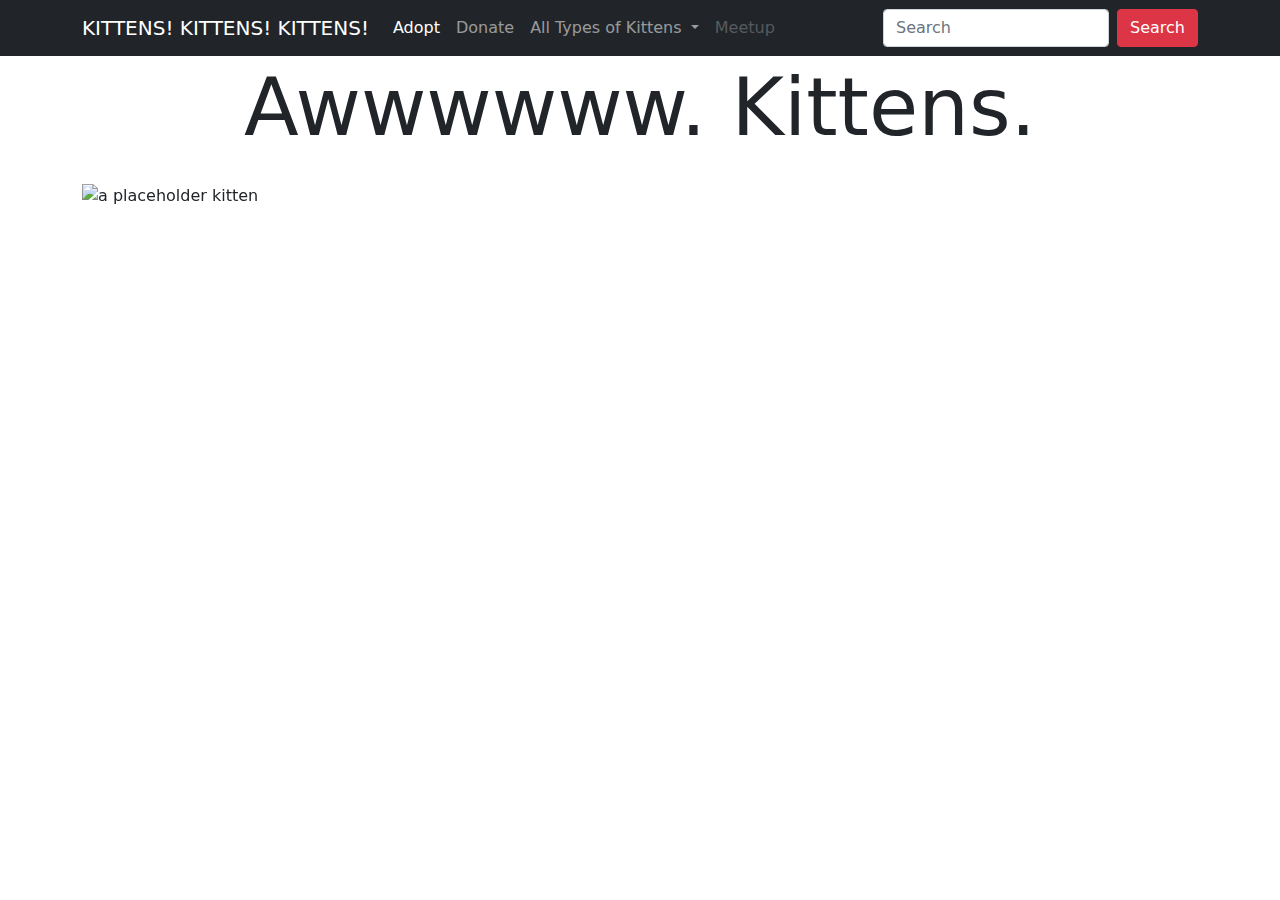
==== bootstrap5compworksheet/index.html @ e99e4d2e "change placeholder kitten and vertical padding" ====
<!DOCTYPE html>
<html lang="en">

<head>
    <meta charset="UTF-8">
    <meta http-equiv="X-UA-Compatible" content="IE=edge">
    <meta name="viewport" content="width=device-width, initial-scale=1.0">
    <link rel="stylesheet" href="css/bootstrap.min.css">
    <link rel="stylesheet" href="css/mary.css">

    <title>We Love Kittens!</title>
</head>



<body>
    <!-- Begin the Navbar -->
    <header>
        <nav class="navbar navbar-expand-lg navbar-dark bg-dark">
            <div class="container">
                <a class="navbar-brand" href="#">KITTENS! KITTENS! KITTENS!</a>
                <button class="navbar-toggler" type="button" data-bs-toggle="collapse"
                    data-bs-target="#navbarSupportedContent" aria-controls="navbarSupportedContent"
                    aria-expanded="false" aria-label="Toggle navigation">
                    <span class="navbar-toggler-icon"></span>
                </button>
                <div class="collapse navbar-collapse" id="navbarSupportedContent">
                    <ul class="navbar-nav me-auto mb-2 mb-lg-0">
                        <li class="nav-item">
                            <a class="nav-link active" aria-current="page" href="#">Adopt</a>
                        </li>
                        <li class="nav-item">
                            <a class="nav-link" href="#">Donate</a>
                        </li>
                        <li class="nav-item dropdown">
                            <a class="nav-link dropdown-toggle" href="#" id="navbarDropdown" role="button"
                                data-bs-toggle="dropdown" aria-expanded="false">
                                All Types of Kittens
                            </a>
                            <ul class="dropdown-menu" aria-labelledby="navbarDropdown">
                                <li><a class="dropdown-item" href="#">Tabby Kittens</a></li>
                                <li><a class="dropdown-item" href="#">Calico Kittens</a></li>
                                <li>
                                    <hr class="dropdown-divider">
                                </li>
                                <li><a class="dropdown-item" href="#">Evil Kittens</a></li>
                            </ul>
                        </li>
                        <li class="nav-item">
                            <a class="nav-link disabled" href="#" tabindex="-1" aria-disabled="true">Meetup</a>
                        </li>
                    </ul>
                    <form class="d-flex">
                        <input class="form-control me-2" type="search" placeholder="Search" aria-label="Search">
                        <button class="btn btn-danger" type="submit">Search</button>
                    </form>
                </div>
            </div>
        </nav>
    </header>
    <!-- End the Navbar -->

    <main>
        <!-- begin display copy -->
        <div class="container py-1">
            <h1 class="display-1 text-center ">Awwwwww. Kittens.</h1>
        </div>

        <!-- end display copy -->

        <!-- begin carousel -->

        <div class="container py-3">

            <div id="carouselExampleSlidesOnly" class="carousel slide" data-bs-ride="carousel">
                <div class="carousel-inner">
                    <div class="carousel-item active">
                        <img src="http://placekitten.com/g/800/300" class="d-block w-100" alt="a placeholder kitten">
                    </div>
                    <div class="carousel-item">
                        <img src="http://placekitten.com/800/300" class="d-block w-100" alt="a placeholder kitten">
                    </div>
                    <div class="carousel-item">
                        <img src="http://placekitten.com/g/800/300" class="d-block w-100" alt="a placeholder kitten">
                    </div>
                </div>
            </div>


        </div>

        <!-- end carousel -->
    </main>

    <script src="https://unpkg.com/@popperjs/core@2.4.0/dist/umd/popper.min.js"></script>
    <script src="js/bootstrap.min.js"></script>
</body>

</html>
---- bootstrap5compworksheet/css/mary.css ----
/* Image without alt attribute? */


img:not([alt]) {
    outline: 2px dashed hotpink;
}
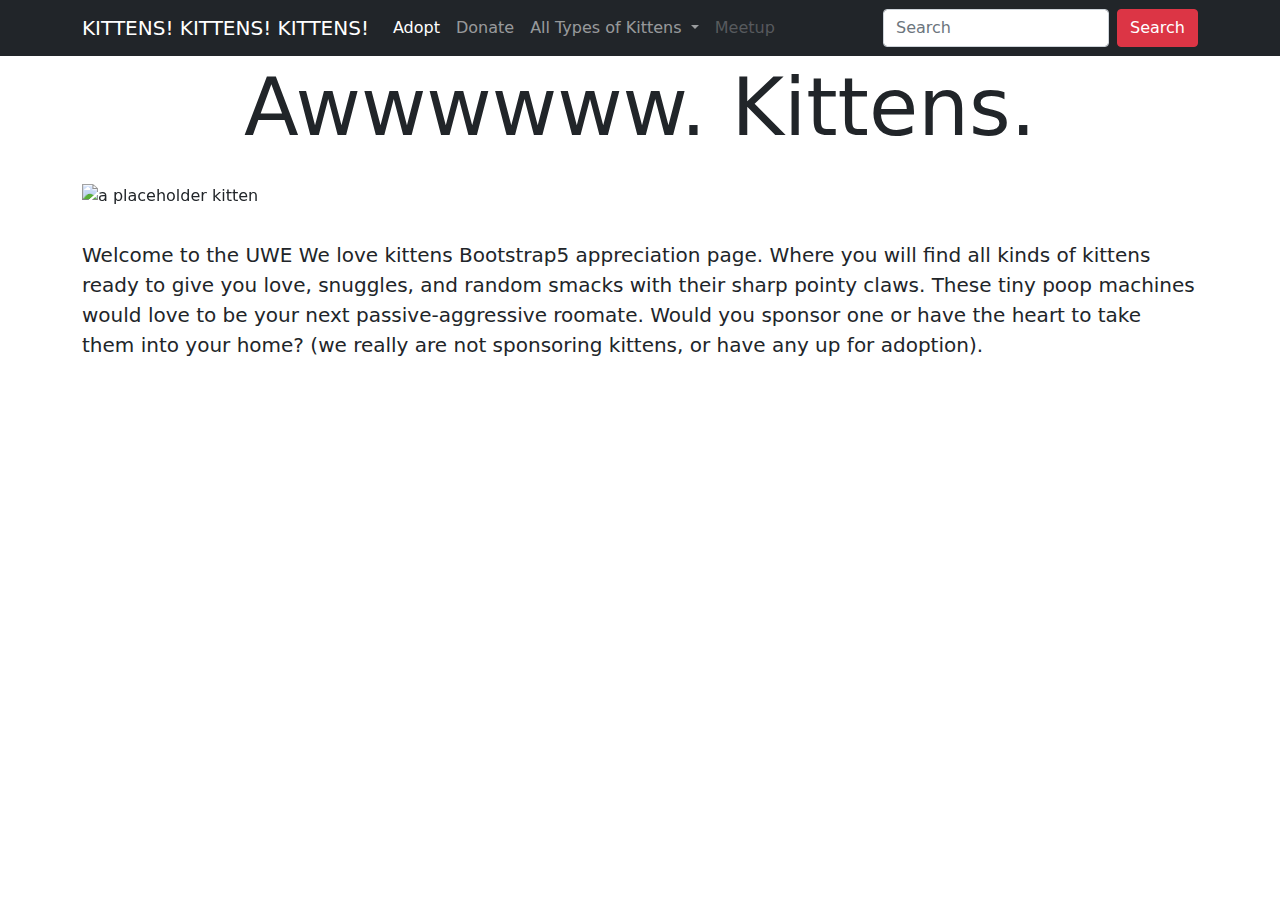
==== commit 17e55415: "update py-" ====
--- a/bootstrap5compworksheet/index.html
+++ b/bootstrap5compworksheet/index.html
@@ -90,6 +90,19 @@
         </div>
 
         <!-- end carousel -->
+
+        <!-- Begin lead copy -->
+        <div class="container py-3">
+            <p class="lead">
+                Welcome to the UWE We love kittens Bootstrap5 appreciation page. Where you will find all kinds of kittens ready to give you love, snuggles, and random smacks with their sharp pointy claws. These tiny poop machines would love to be your next passive-aggressive roomate. Would you sponsor one or have the heart to take them into your home? (we really are not sponsoring kittens, or have any up for adoption).
+            </p>
+        </div>
+
+
+
+        <!-- End lead copy -->
+
+
     </main>
 
     <script src="https://unpkg.com/@popperjs/core@2.4.0/dist/umd/popper.min.js"></script>
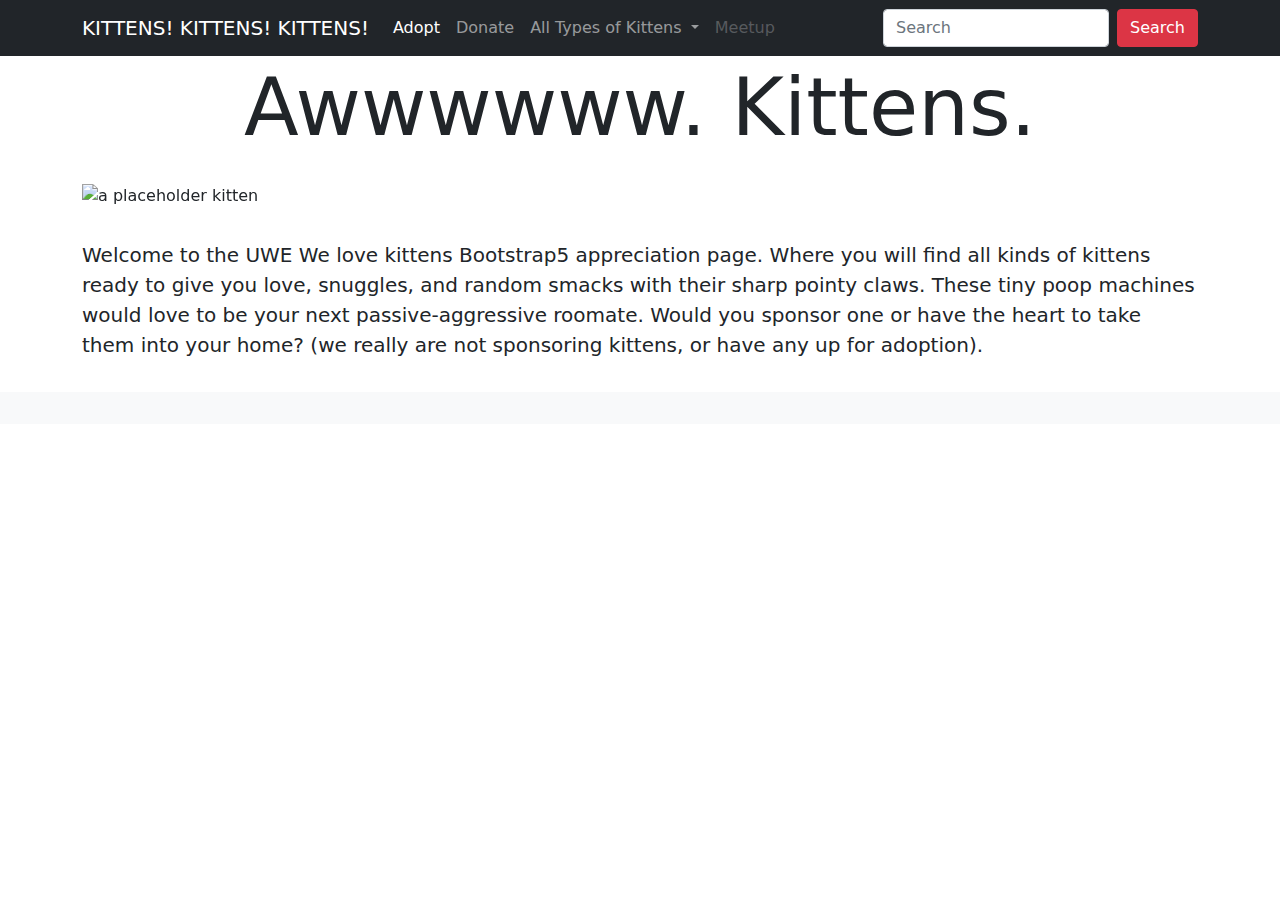
==== commit a843902b: "made my grid" ====
--- a/bootstrap5compworksheet/index.html
+++ b/bootstrap5compworksheet/index.html
@@ -102,6 +102,15 @@
 
         <!-- End lead copy -->
 
+        <!-- Begin Card Grid Section -->
+        <div class="album py-3 bg-light">
+        
+        
+        </div>
+     
+     
+        <!-- End Card Grid section -->
+
 
     </main>
 
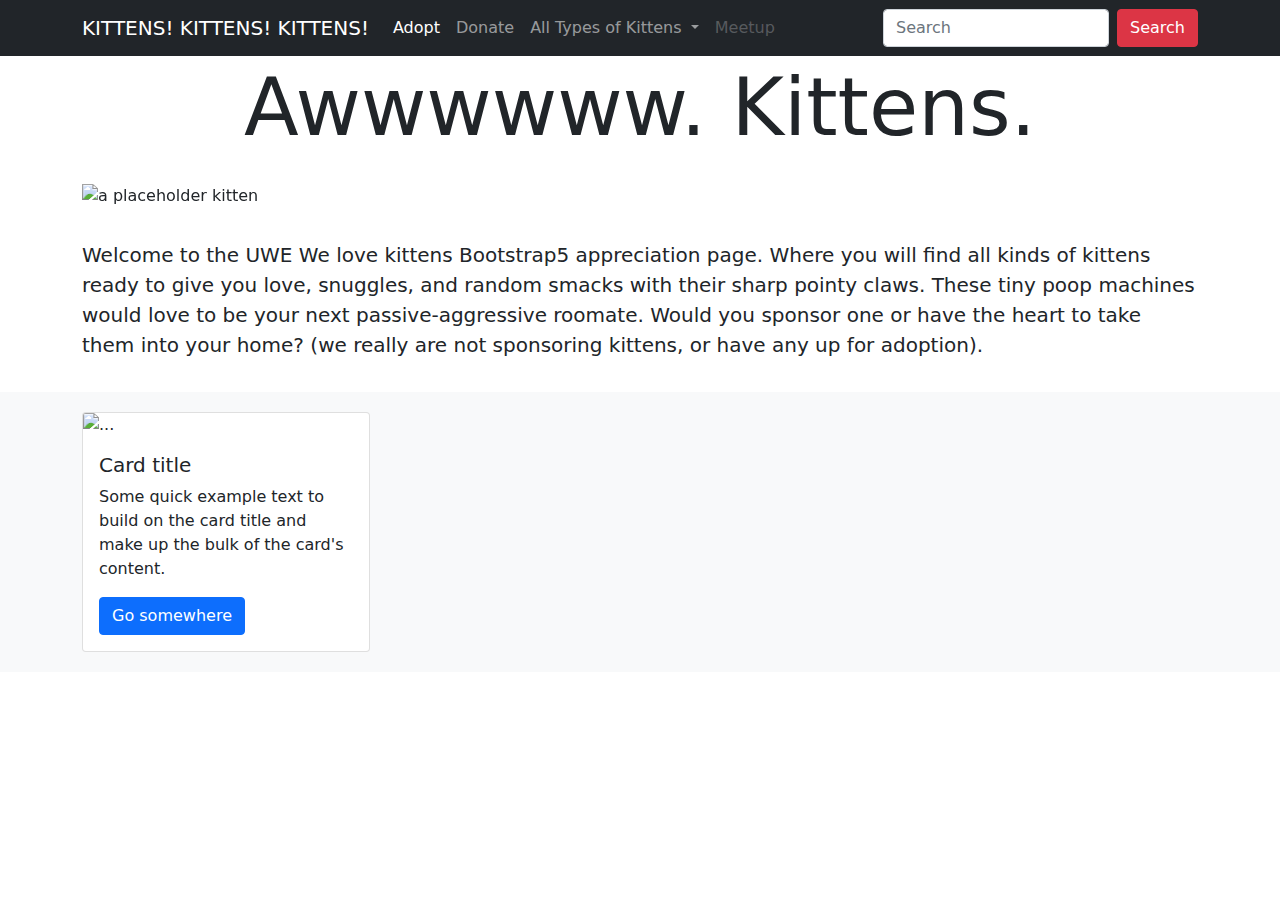
==== commit 433b3120: "update card" ====
--- a/bootstrap5compworksheet/index.html
+++ b/bootstrap5compworksheet/index.html
@@ -104,7 +104,23 @@
 
         <!-- Begin Card Grid Section -->
         <div class="album py-3 bg-light">
-        
+            <div class="py-1 container">
+                <div class="row row-cols-1 row-cols-sm-2 row-cols-md-3 g-3">
+                    <div class="col">
+
+                        <div class="card" style="width: 18rem;">
+                            <img src="..." class="card-img-top" alt="...">
+                            <div class="card-body">
+                              <h5 class="card-title">Card title</h5>
+                              <p class="card-text">Some quick example text to build on the card title and make up the bulk of the card's content.</p>
+                              <a href="#" class="btn btn-primary">Go somewhere</a>
+                            </div>
+                          </div>
+
+                        
+                    </div>
+                </div> 
+            </div>
         
         </div>
      
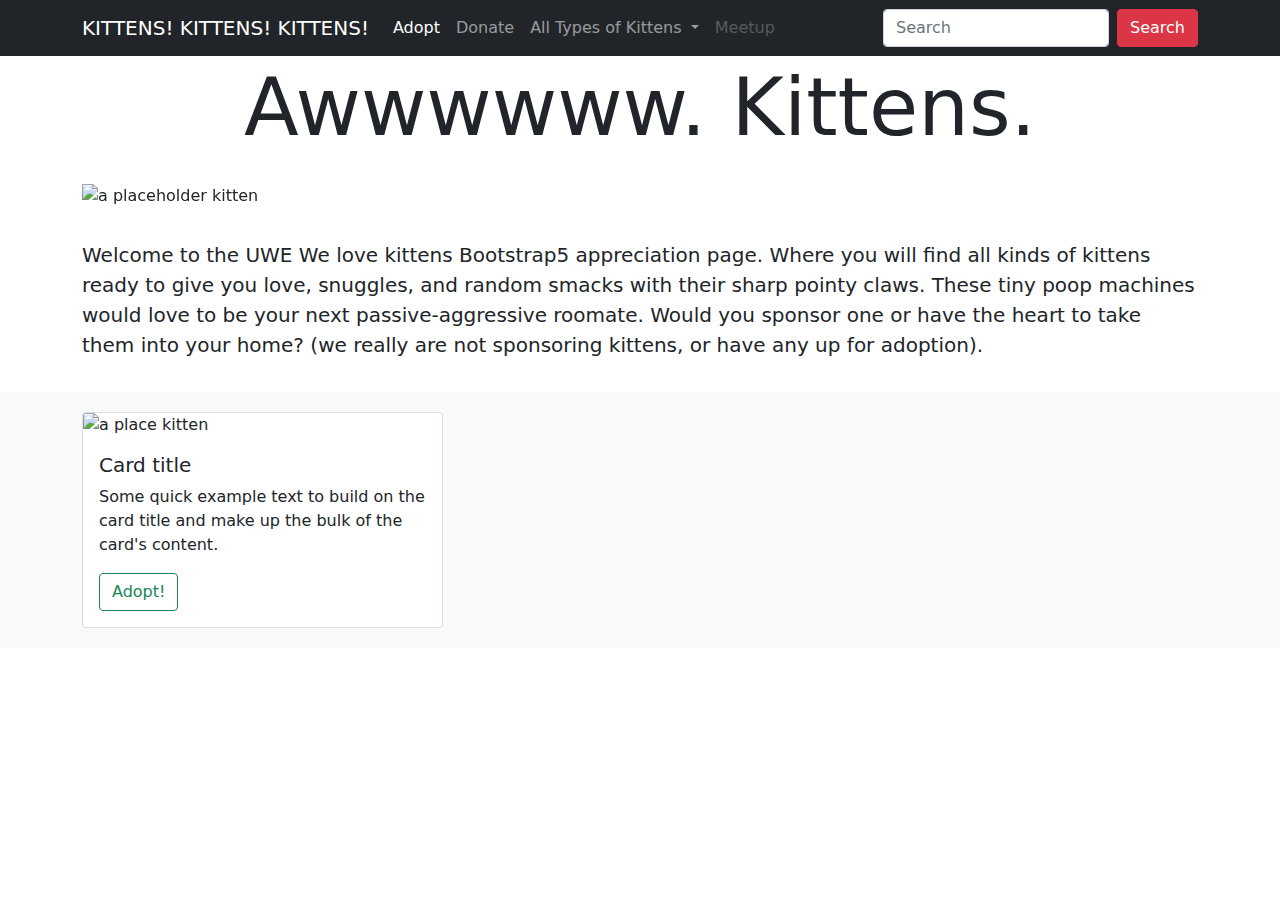
==== commit 2686268d: "update card" ====
--- a/bootstrap5compworksheet/index.html
+++ b/bootstrap5compworksheet/index.html
@@ -108,12 +108,12 @@
                 <div class="row row-cols-1 row-cols-sm-2 row-cols-md-3 g-3">
                     <div class="col">
 
-                        <div class="card" style="width: 18rem;">
-                            <img src="..." class="card-img-top" alt="...">
+                        <div class="card">
+                            <img src="http://placekitten.com/300/300" class="card-img-top" alt="a place kitten">
                             <div class="card-body">
                               <h5 class="card-title">Card title</h5>
                               <p class="card-text">Some quick example text to build on the card title and make up the bulk of the card's content.</p>
-                              <a href="#" class="btn btn-primary">Go somewhere</a>
+                              <a href="#" class="btn btn-outline-success">Adopt!</a>
                             </div>
                           </div>
 
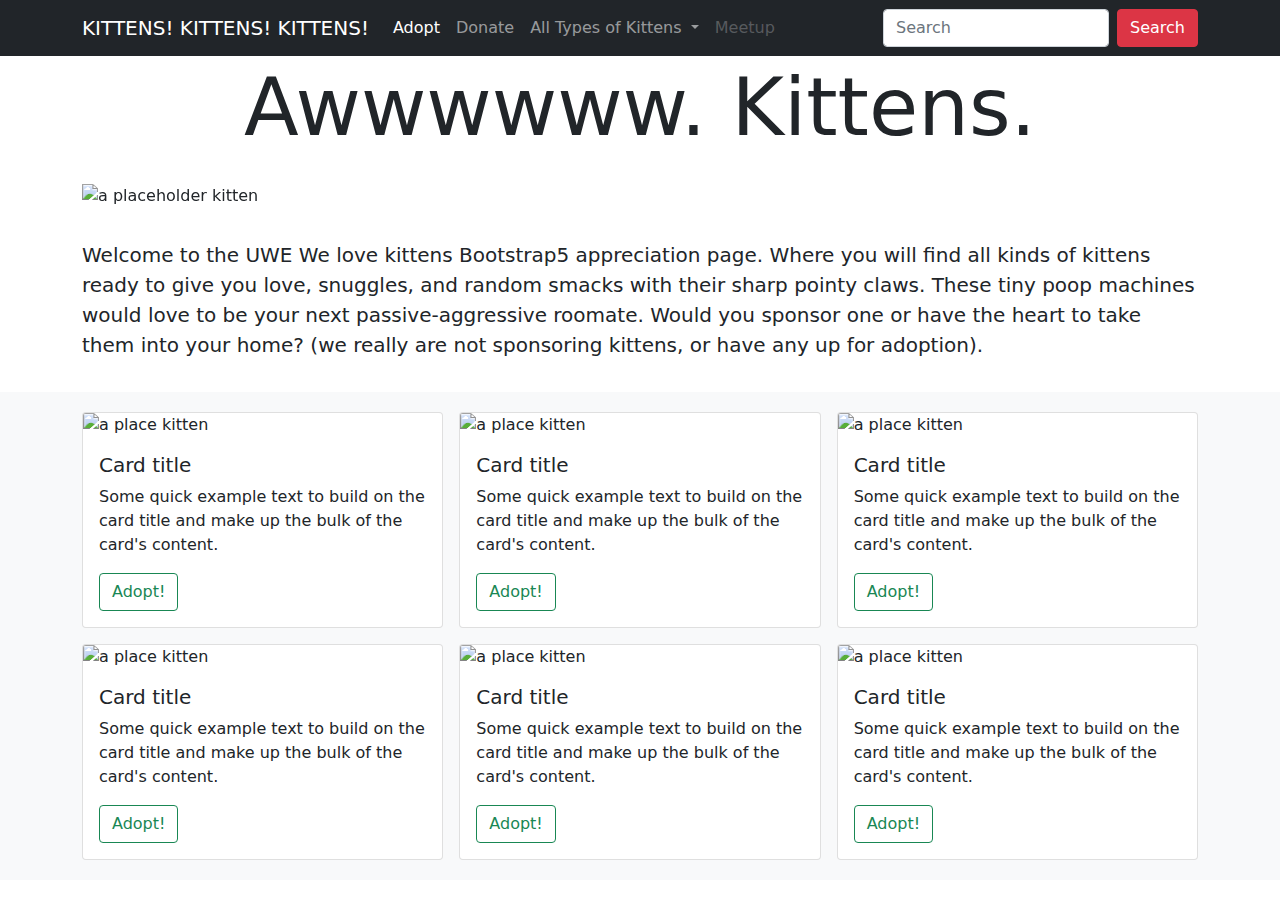
==== commit 15a19a5b: "update cards and copy and paste" ====
--- a/bootstrap5compworksheet/index.html
+++ b/bootstrap5compworksheet/index.html
@@ -94,7 +94,10 @@
         <!-- Begin lead copy -->
         <div class="container py-3">
             <p class="lead">
-                Welcome to the UWE We love kittens Bootstrap5 appreciation page. Where you will find all kinds of kittens ready to give you love, snuggles, and random smacks with their sharp pointy claws. These tiny poop machines would love to be your next passive-aggressive roomate. Would you sponsor one or have the heart to take them into your home? (we really are not sponsoring kittens, or have any up for adoption).
+                Welcome to the UWE We love kittens Bootstrap5 appreciation page. Where you will find all kinds of
+                kittens ready to give you love, snuggles, and random smacks with their sharp pointy claws. These tiny
+                poop machines would love to be your next passive-aggressive roomate. Would you sponsor one or have the
+                heart to take them into your home? (we really are not sponsoring kittens, or have any up for adoption).
             </p>
         </div>
 
@@ -111,20 +114,93 @@
                         <div class="card">
                             <img src="http://placekitten.com/300/300" class="card-img-top" alt="a place kitten">
                             <div class="card-body">
-                              <h5 class="card-title">Card title</h5>
-                              <p class="card-text">Some quick example text to build on the card title and make up the bulk of the card's content.</p>
-                              <a href="#" class="btn btn-outline-success">Adopt!</a>
-                            </div>
-                          </div>
-
-                        
-                    </div>
-                </div> 
+                                <h5 class="card-title">Card title</h5>
+                                <p class="card-text">Some quick example text to build on the card title and make up the
+                                    bulk of the card's content.</p>
+                                <a href="#" class="btn btn-outline-success">Adopt!</a>
+                            </div>
+                        </div>
+
+                    </div>
+
+                    <div class="col">
+
+                        <div class="card">
+                            <img src="http://placekitten.com/300/300" class="card-img-top" alt="a place kitten">
+                            <div class="card-body">
+                                <h5 class="card-title">Card title</h5>
+                                <p class="card-text">Some quick example text to build on the card title and make up the
+                                    bulk of the card's content.</p>
+                                <a href="#" class="btn btn-outline-success">Adopt!</a>
+                            </div>
+                        </div>
+
+                    </div>
+
+                    <div class="col">
+
+                        <div class="card">
+                            <img src="http://placekitten.com/300/300" class="card-img-top" alt="a place kitten">
+                            <div class="card-body">
+                                <h5 class="card-title">Card title</h5>
+                                <p class="card-text">Some quick example text to build on the card title and make up the
+                                    bulk of the card's content.</p>
+                                <a href="#" class="btn btn-outline-success">Adopt!</a>
+                            </div>
+                        </div>
+
+                    </div>
+
+                    <div class="col">
+
+                        <div class="card">
+                            <img src="http://placekitten.com/300/300" class="card-img-top" alt="a place kitten">
+                            <div class="card-body">
+                                <h5 class="card-title">Card title</h5>
+                                <p class="card-text">Some quick example text to build on the card title and make up the
+                                    bulk of the card's content.</p>
+                                <a href="#" class="btn btn-outline-success">Adopt!</a>
+                            </div>
+                        </div>
+
+                    </div>
+
+                    <div class="col">
+
+                        <div class="card">
+                            <img src="http://placekitten.com/300/300" class="card-img-top" alt="a place kitten">
+                            <div class="card-body">
+                                <h5 class="card-title">Card title</h5>
+                                <p class="card-text">Some quick example text to build on the card title and make up the
+                                    bulk of the card's content.</p>
+                                <a href="#" class="btn btn-outline-success">Adopt!</a>
+                            </div>
+                        </div>
+
+                    </div>
+
+                    <div class="col">
+
+                        <div class="card">
+                            <img src="http://placekitten.com/300/300" class="card-img-top" alt="a place kitten">
+                            <div class="card-body">
+                                <h5 class="card-title">Card title</h5>
+                                <p class="card-text">Some quick example text to build on the card title and make up the
+                                    bulk of the card's content.</p>
+                                <a href="#" class="btn btn-outline-success">Adopt!</a>
+                            </div>
+                        </div>
+
+                    </div>
+
+                    
+
+                </div>
             </div>
-        
-        </div>
-     
-     
+
+        </div>
+
+
         <!-- End Card Grid section -->
 
 
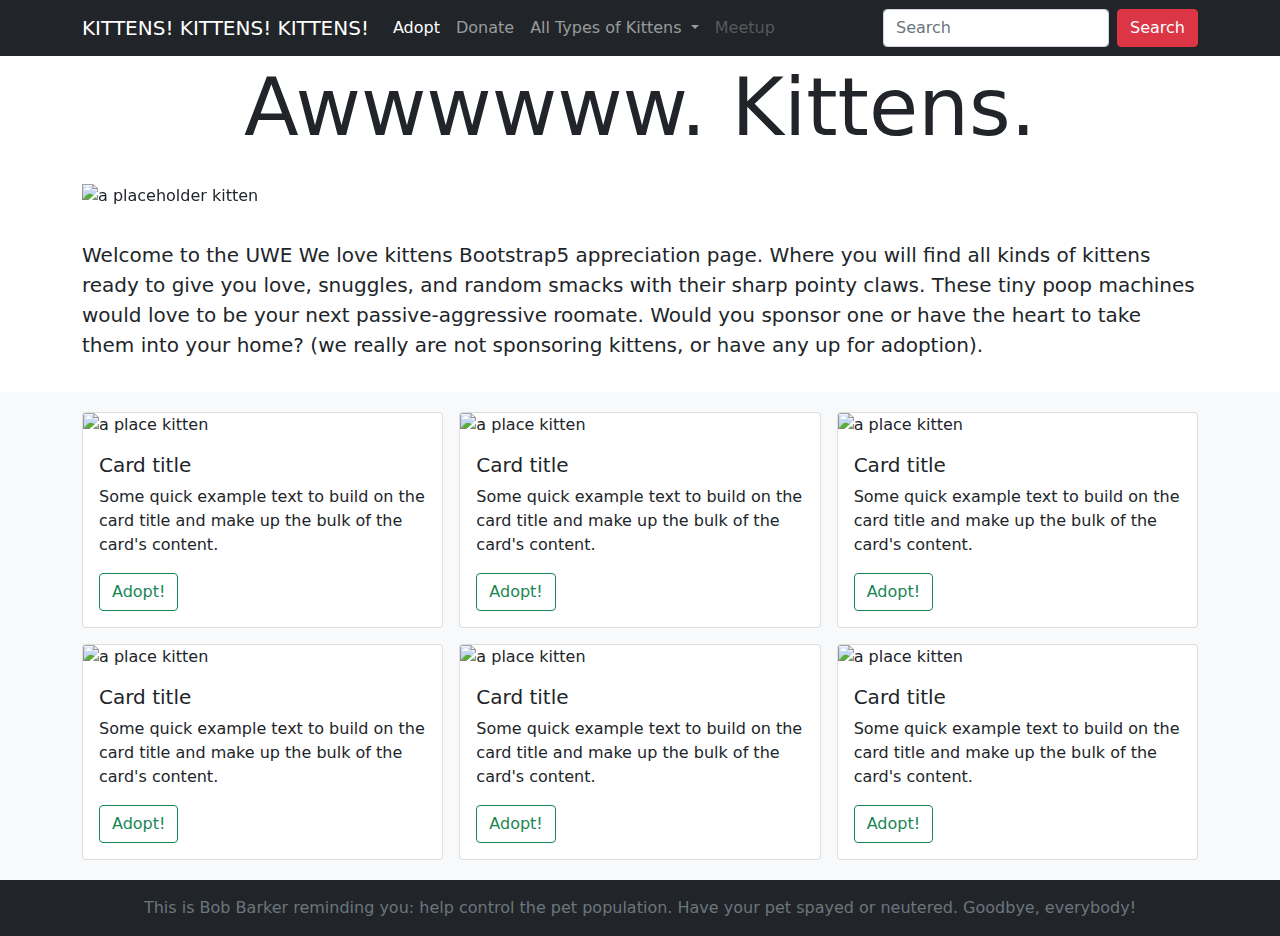
==== commit 97f72266: "footer" ====
--- a/bootstrap5compworksheet/index.html
+++ b/bootstrap5compworksheet/index.html
@@ -193,7 +193,7 @@
 
                     </div>
 
-                    
+
 
                 </div>
             </div>
@@ -205,6 +205,12 @@
 
 
     </main>
+
+    <footer class="footer mt-auto py-3 bg-dark text-center">
+        <div class="container">
+            <span class="text-muted">This is Bob Barker reminding you: help control the pet population. Have your pet spayed or neutered. Goodbye, everybody!</span>
+        </div>
+    </footer>
 
     <script src="https://unpkg.com/@popperjs/core@2.4.0/dist/umd/popper.min.js"></script>
     <script src="js/bootstrap.min.js"></script>
